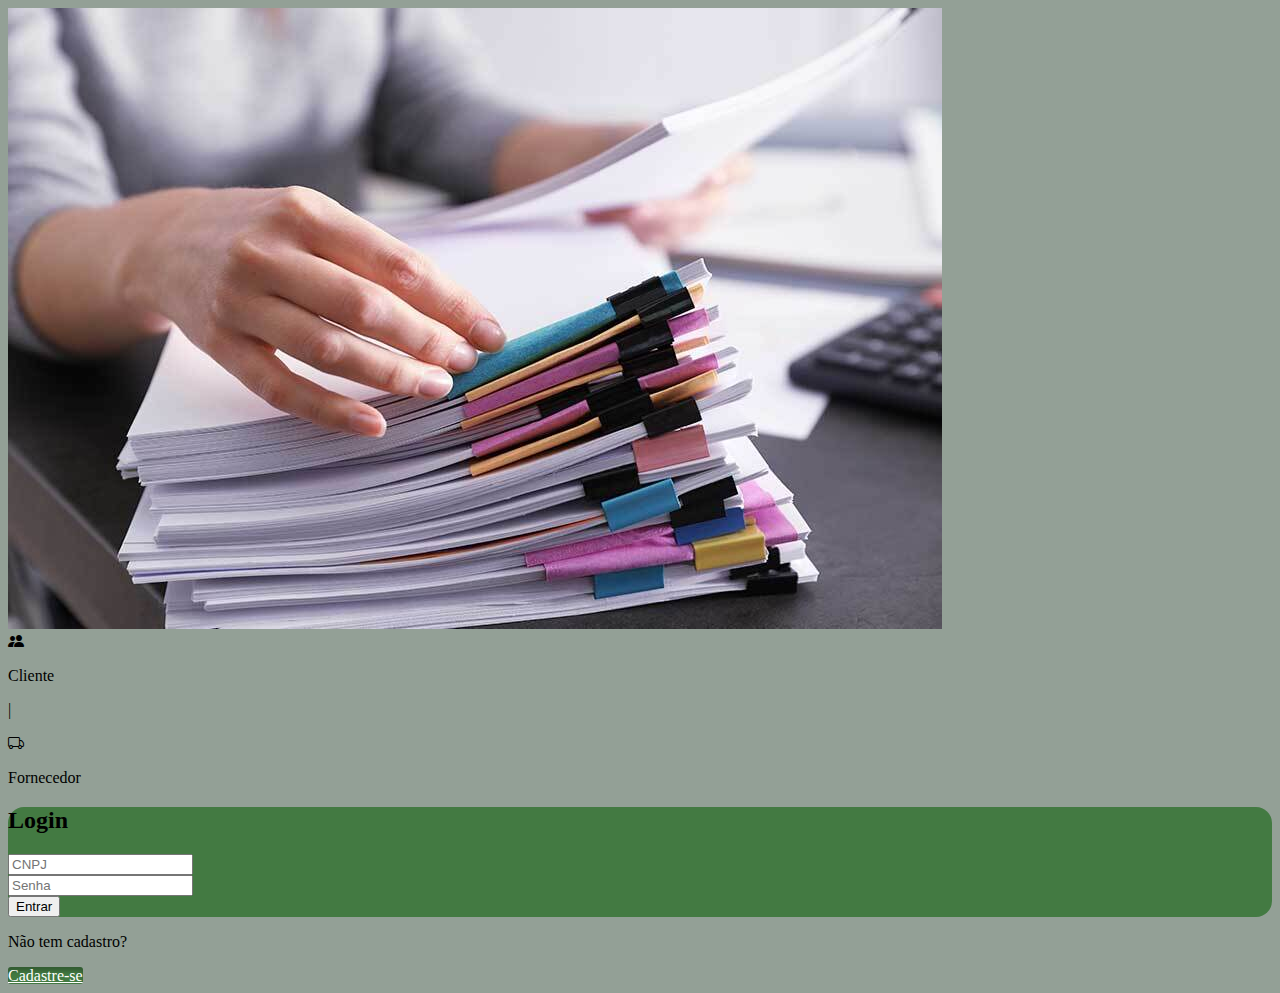
==== index.html @ 2c356e43 "Tela de login e base do projeto" ====
<!DOCTYPE html>

<html lang="pt-br">
    <head>
        <meta charset="UTF-8" />
        <meta http-equiv="X-UA-Compatible" content="IE=edge" />
        <meta name="viewport" content="width=device-width, initial-scale=1.0" />

        <title>Plataforma de Alvarás Farmacêuticos</title>

        <link rel="stylesheet" href="https://cdn.jsdelivr.net/npm/bootstrap-icons@1.10.3/font/bootstrap-icons.css" />
        <link href="https://cdn.jsdelivr.net/npm/bootstrap@5.3.0-alpha1/dist/css/bootstrap.min.css" rel="stylesheet" integrity="sha384-GLhlTQ8iRABdZLl6O3oVMWSktQOp6b7In1Zl3/Jr59b6EGGoI1aFkw7cmDA6j6gD" crossorigin="anonymous" />
        <link rel="stylesheet" href="./assets/css/index.css" />
    </head>

    <body>
        <section>
            <div class="container py-4">
                <div class="row d-flex justify-content-center align-items-center">
                    <div class="d-flex flex-column gap-4 col-12 col-md-8 col-lg-6 col-xl-5">
                        <div>
                            <img class="img-thumbnail" src="assets/img/login.jpg" alt="Login">
                        </div>

                        <div class="d-flex justify-content-around">
                            <div class="d-flex gap-4">
                                <i class="bi bi-people-fill text-white fs-4"></i> <p class="text-white fs-4">Cliente</p>
                            </div>
    
                            <p class="text-white fs-4">|</p>

                            <div class="d-flex gap-4">
                                <i class="bi bi-truck text-white fs-4"></i> <p class="text-white fs-4">Fornecedor</p>
                            </div>
                        </div>

                        <div class="card text-white card_container">
                            <div class="card-body p-4 text-center">
                                <form class="row">
                                    <h2 class="mb-4 text-uppercase">Login</h2>
                    
                                    <div class="mb-3">
                                        <input type="text" class="form-control" id="cnpj" aria-describedby="cnpj" placeholder="CNPJ" />
                                    </div>

                                    <div class="mb-3">
                                        <input type="password" class="form-control" id="senha" aria-describedby="senha" placeholder="Senha" />
                                    </div>
                    
                                    <div class="mb-3 text-start" class="btn_login">
                                        <button type="button" class="btn btn-secondary">Entrar</button>
                                    </div>
                                </form>
                            </div>
                        </div>

                        <div class="d-flex flex-column">
                            <p class="mb-0 text-white mb-1">Não tem cadastro?</p>

                            <div>
                                <a href="./cadastro.html" target="_blank" type="button" class="btn btn-success btn_cadastro">Cadastre-se</a>
                            </div>
                        </div>
                    </div>
                </div>
            </div>
        </section>

        <script src="https://cdn.jsdelivr.net/npm/bootstrap@5.3.0-alpha1/dist/js/bootstrap.bundle.min.js" integrity="sha384-w76AqPfDkMBDXo30jS1Sgez6pr3x5MlQ1ZAGC+nuZB+EYdgRZgiwxhTBTkF7CXvN" crossorigin="anonymous" ></script>
    </body>
</html>
---- assets/css/index.css ----
body {
    background: #93A096;
}

.card_container {
    background: #437A42;
    border-radius: 1rem;
}

.btn_login {
    background: #93A096;
    border-radius: 3px;
    box-shadow: 0px 4px 4px 0px rgba(0, 0, 0, 0.25) inset;
}

.btn_cadastro {
    background: #437A42;
    color: #FFF;
    border-radius: 3px;
    box-shadow: 0px 4px 4px 0px rgba(0, 0, 0, 0.25) inset;
}
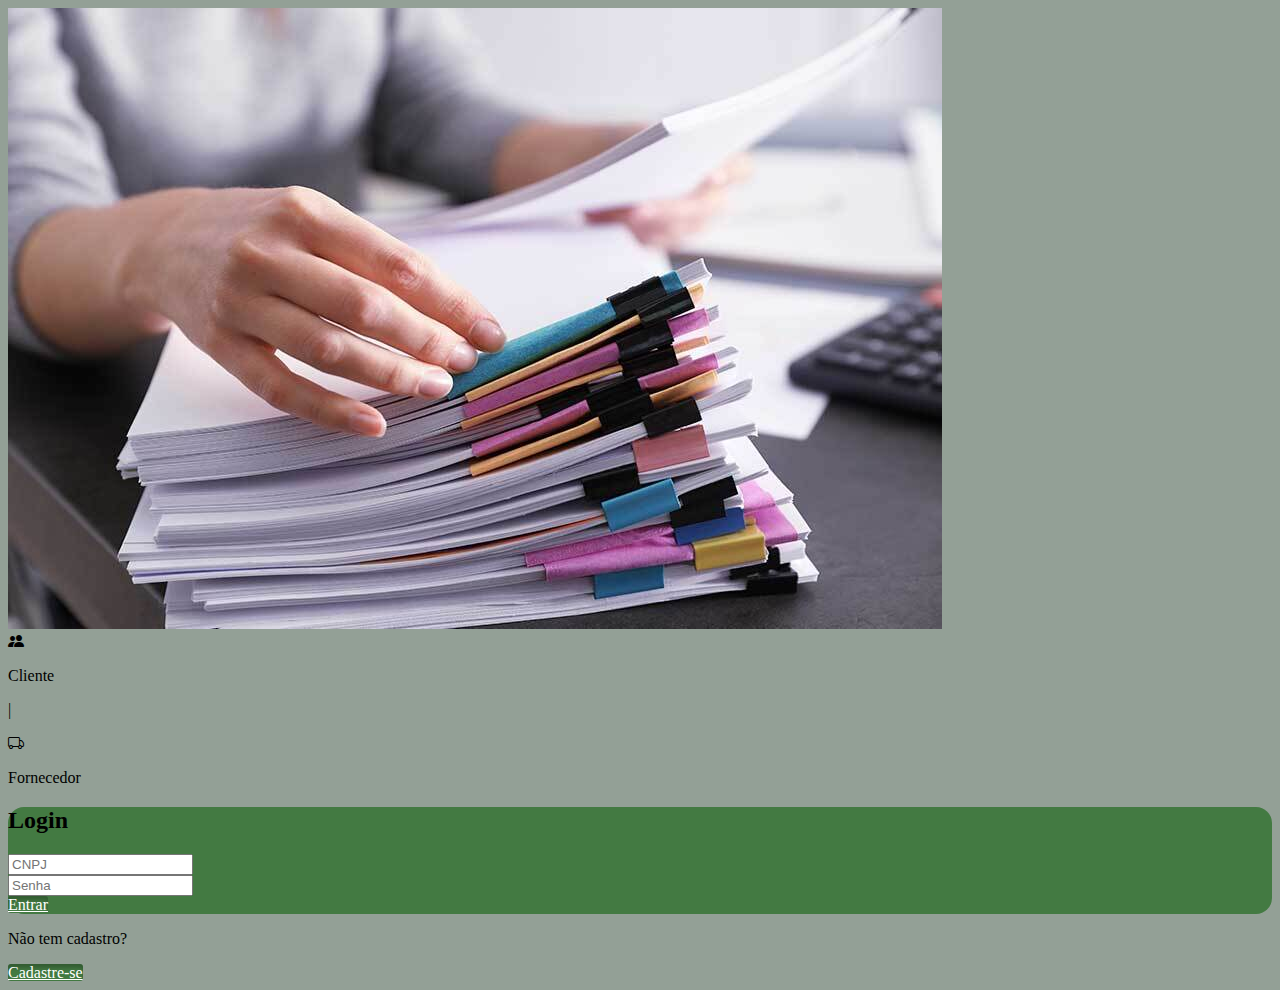
==== commit b6aa5175: "Alterações de layout" ====
--- a/index.html
+++ b/index.html
@@ -1,71 +1,119 @@
 <!DOCTYPE html>
 
 <html lang="pt-br">
-    <head>
-        <meta charset="UTF-8" />
-        <meta http-equiv="X-UA-Compatible" content="IE=edge" />
-        <meta name="viewport" content="width=device-width, initial-scale=1.0" />
+  <head>
+    <meta charset="UTF-8" />
+    <meta http-equiv="X-UA-Compatible" content="IE=edge" />
+    <meta name="viewport" content="width=device-width, initial-scale=1.0" />
 
-        <title>Plataforma de Alvarás Farmacêuticos</title>
+    <title>Plataforma de Alvarás Farmacêuticos</title>
 
-        <link rel="stylesheet" href="https://cdn.jsdelivr.net/npm/bootstrap-icons@1.10.3/font/bootstrap-icons.css" />
-        <link href="https://cdn.jsdelivr.net/npm/bootstrap@5.3.0-alpha1/dist/css/bootstrap.min.css" rel="stylesheet" integrity="sha384-GLhlTQ8iRABdZLl6O3oVMWSktQOp6b7In1Zl3/Jr59b6EGGoI1aFkw7cmDA6j6gD" crossorigin="anonymous" />
-        <link rel="stylesheet" href="./assets/css/index.css" />
-    </head>
+    <link
+      rel="stylesheet"
+      href="https://cdn.jsdelivr.net/npm/bootstrap-icons@1.10.3/font/bootstrap-icons.css"
+    />
+    <link
+      href="https://cdn.jsdelivr.net/npm/bootstrap@5.3.0-alpha1/dist/css/bootstrap.min.css"
+      rel="stylesheet"
+      integrity="sha384-GLhlTQ8iRABdZLl6O3oVMWSktQOp6b7In1Zl3/Jr59b6EGGoI1aFkw7cmDA6j6gD"
+      crossorigin="anonymous"
+    />
+    <link rel="stylesheet" href="./assets/css/index.css" />
+  </head>
 
-    <body>
-        <section>
-            <div class="container py-4">
-                <div class="row d-flex justify-content-center align-items-center">
-                    <div class="d-flex flex-column gap-4 col-12 col-md-8 col-lg-6 col-xl-5">
-                        <div>
-                            <img class="img-thumbnail" src="assets/img/login.jpg" alt="Login">
-                        </div>
+  <body>
+    <section>
+      <div class="container py-4">
+        <div class="row d-flex justify-content-center align-items-center">
+          <div
+            class="d-flex flex-column gap-4 col-12 col-md-8 col-lg-6 col-xl-5"
+          >
+            <div>
+              <img
+                class="img-thumbnail"
+                src="assets/img/login.jpg"
+                alt="Login"
+              />
+            </div>
 
-                        <div class="d-flex justify-content-around">
-                            <div class="d-flex gap-4">
-                                <i class="bi bi-people-fill text-white fs-4"></i> <p class="text-white fs-4">Cliente</p>
-                            </div>
-    
-                            <p class="text-white fs-4">|</p>
+            <div class="d-flex justify-content-around">
+              <div class="d-flex gap-4">
+                <i
+                  class="bi bi-people-fill text-white fs-4 d-none d-md-block d-xl-block"
+                ></i>
+                <p class="text-white fs-4">Cliente</p>
+              </div>
 
-                            <div class="d-flex gap-4">
-                                <i class="bi bi-truck text-white fs-4"></i> <p class="text-white fs-4">Fornecedor</p>
-                            </div>
-                        </div>
+              <p class="text-white fs-4">|</p>
 
-                        <div class="card text-white card_container">
-                            <div class="card-body p-4 text-center">
-                                <form class="row">
-                                    <h2 class="mb-4 text-uppercase">Login</h2>
-                    
-                                    <div class="mb-3">
-                                        <input type="text" class="form-control" id="cnpj" aria-describedby="cnpj" placeholder="CNPJ" />
-                                    </div>
+              <div class="d-flex gap-4">
+                <i
+                  class="bi bi-truck text-white fs-4 d-none d-md-block d-xl-block"
+                ></i>
+                <p class="text-white fs-4">Fornecedor</p>
+              </div>
+            </div>
 
-                                    <div class="mb-3">
-                                        <input type="password" class="form-control" id="senha" aria-describedby="senha" placeholder="Senha" />
-                                    </div>
-                    
-                                    <div class="mb-3 text-start" class="btn_login">
-                                        <button type="button" class="btn btn-secondary">Entrar</button>
-                                    </div>
-                                </form>
-                            </div>
-                        </div>
+            <div class="card text-white card_container">
+              <div class="card-body p-4 text-center">
+                <form class="row">
+                  <h2 class="mb-4 text-uppercase">Login</h2>
 
-                        <div class="d-flex flex-column">
-                            <p class="mb-0 text-white mb-1">Não tem cadastro?</p>
+                  <div class="mb-3">
+                    <input
+                      type="text"
+                      class="form-control"
+                      id="cnpj"
+                      aria-describedby="cnpj"
+                      placeholder="CNPJ"
+                    />
+                  </div>
 
-                            <div>
-                                <a href="./cadastro.html" target="_blank" type="button" class="btn btn-success btn_cadastro">Cadastre-se</a>
-                            </div>
-                        </div>
-                    </div>
-                </div>
+                  <div class="mb-3">
+                    <input
+                      type="password"
+                      class="form-control"
+                      id="senha"
+                      aria-describedby="senha"
+                      placeholder="Senha"
+                    />
+                  </div>
+
+                  <div class="mb-3 text-end" class="btn_login">
+                    <a
+                      href="./cliente.html"
+                      type="button"
+                      class="btn btn-secondary btn_cadastro"
+                    >
+                      Entrar
+                    </a>
+                  </div>
+                </form>
+              </div>
             </div>
-        </section>
 
-        <script src="https://cdn.jsdelivr.net/npm/bootstrap@5.3.0-alpha1/dist/js/bootstrap.bundle.min.js" integrity="sha384-w76AqPfDkMBDXo30jS1Sgez6pr3x5MlQ1ZAGC+nuZB+EYdgRZgiwxhTBTkF7CXvN" crossorigin="anonymous" ></script>
-    </body>
+            <div class="d-flex flex-column text-end">
+              <p class="mb-0 text-white mb-1">Não tem cadastro?</p>
+
+              <div>
+                <a
+                  href="./cadastro.html"
+                  type="button"
+                  class="btn btn-success btn_cadastro"
+                >
+                  Cadastre-se
+                </a>
+              </div>
+            </div>
+          </div>
+        </div>
+      </div>
+    </section>
+
+    <script
+      src="https://cdn.jsdelivr.net/npm/bootstrap@5.3.0-alpha1/dist/js/bootstrap.bundle.min.js"
+      integrity="sha384-w76AqPfDkMBDXo30jS1Sgez6pr3x5MlQ1ZAGC+nuZB+EYdgRZgiwxhTBTkF7CXvN"
+      crossorigin="anonymous"
+    ></script>
+  </body>
 </html>
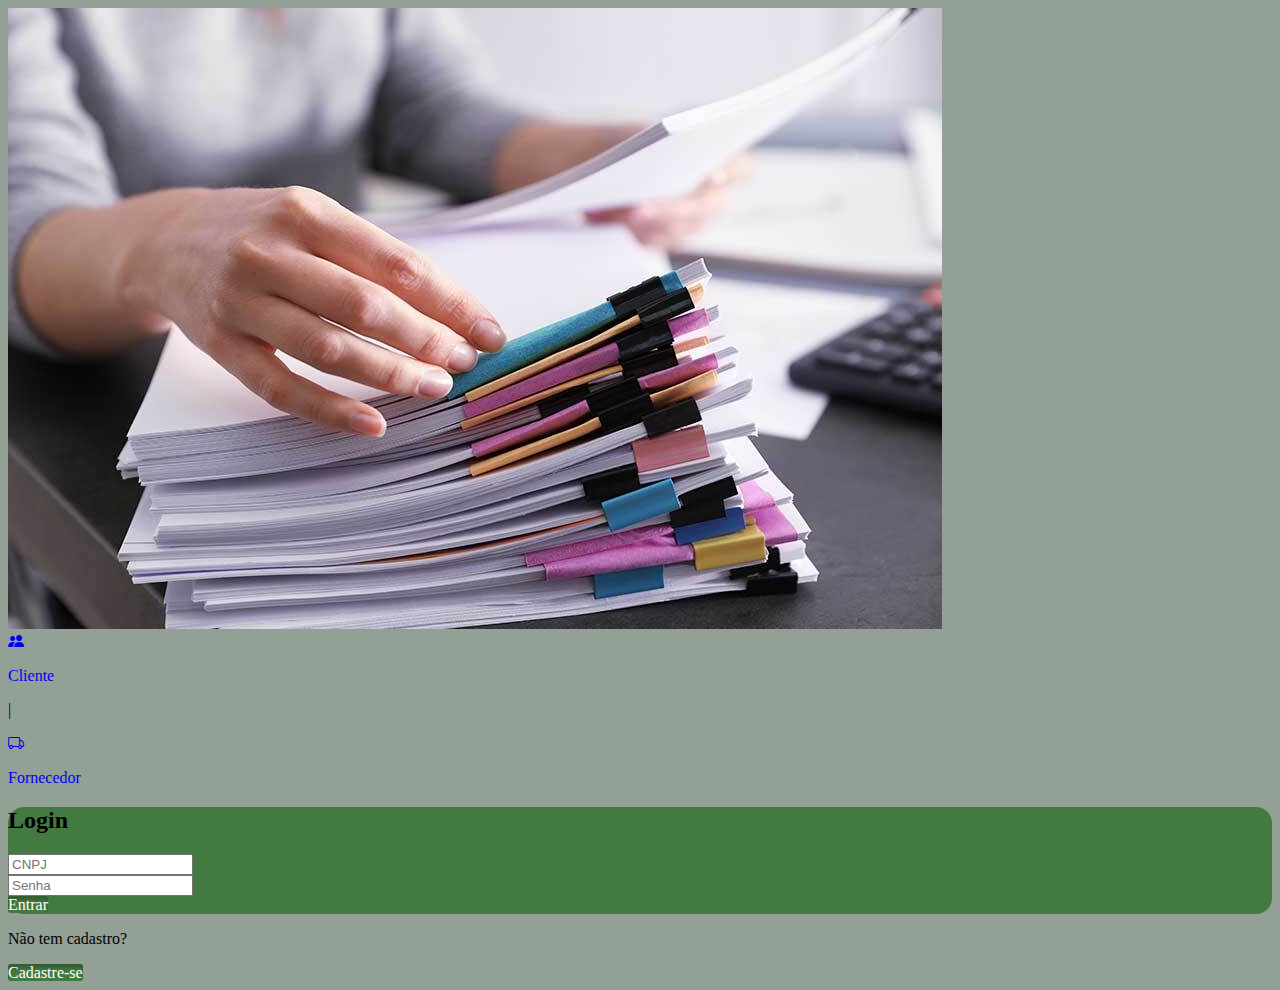
==== commit 6f559f02: "Tela Fornecedor" ====
--- a/index.html
+++ b/index.html
@@ -37,21 +37,21 @@
             </div>
 
             <div class="d-flex justify-content-around">
-              <div class="d-flex gap-4">
+              <a href="./cliente.html" class="d-flex gap-4">
                 <i
                   class="bi bi-people-fill text-white fs-4 d-none d-md-block d-xl-block"
                 ></i>
                 <p class="text-white fs-4">Cliente</p>
-              </div>
+              </a>
 
               <p class="text-white fs-4">|</p>
 
-              <div class="d-flex gap-4">
+              <a href="./fornecedor.html" class="d-flex gap-4">
                 <i
                   class="bi bi-truck text-white fs-4 d-none d-md-block d-xl-block"
                 ></i>
                 <p class="text-white fs-4">Fornecedor</p>
-              </div>
+              </a>
             </div>
 
             <div class="card text-white card_container">
--- a/assets/css/index.css
+++ b/assets/css/index.css
@@ -1,5 +1,10 @@
 body {
     background: #93A096;
+}
+
+a {
+    text-decoration: none;
+    cursor: pointer;
 }
 
 .card_container {
